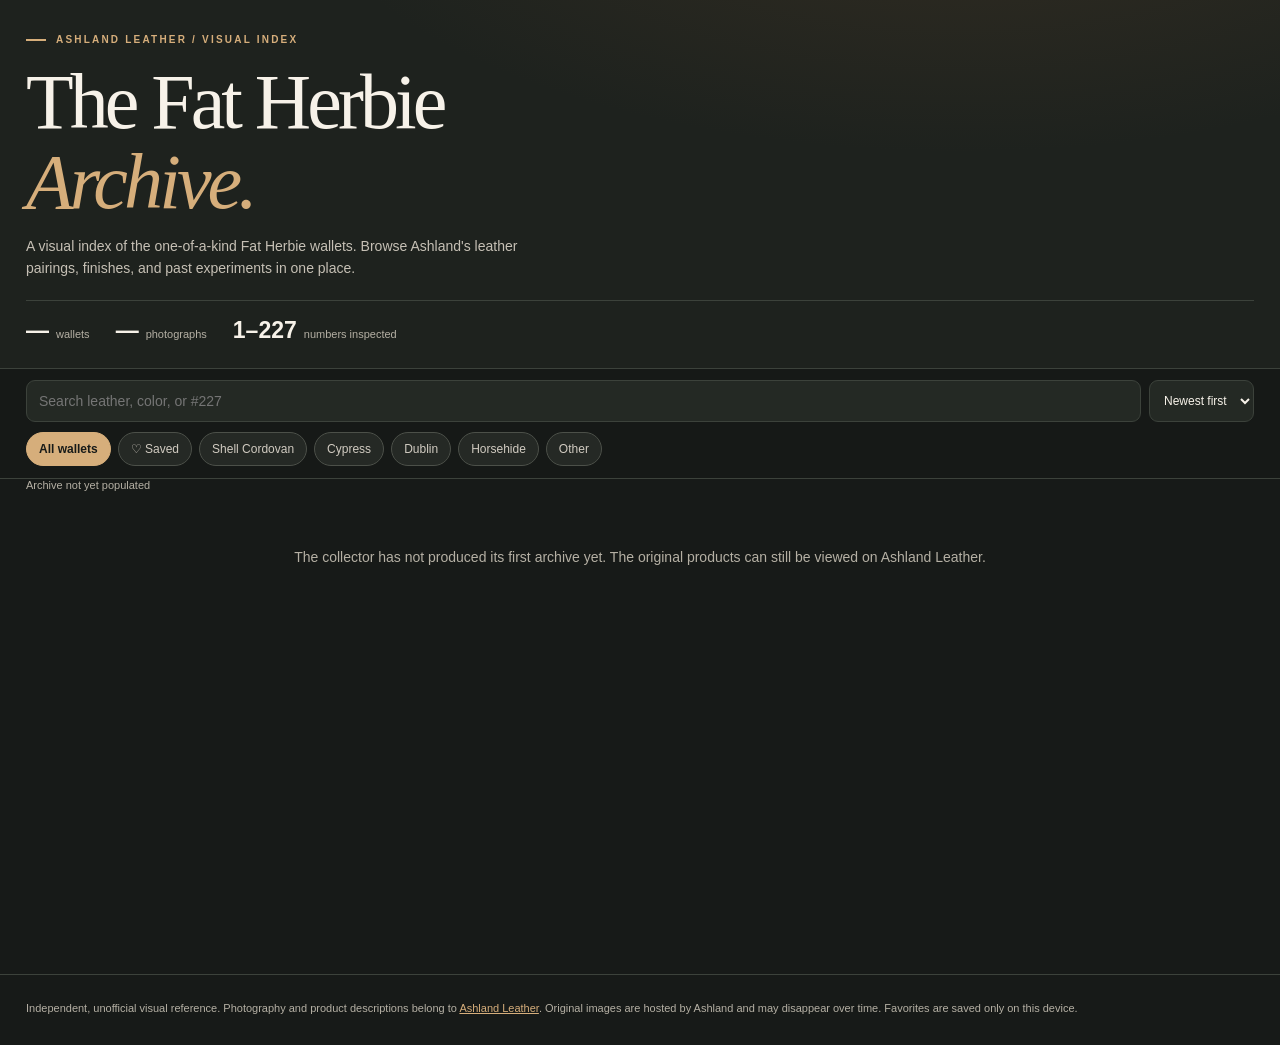
==== ashland-fat-herbie-gallery/index.html @ e9bd2893 "Add responsive Fat Herbie archive gallery with photo viewer and favorites" ====
<!doctype html>
<html lang="en">
<head>
<meta charset="utf-8">
<meta name="viewport" content="width=device-width,initial-scale=1,viewport-fit=cover">
<meta name="theme-color" content="#171a18">
<meta name="apple-mobile-web-app-capable" content="yes">
<title>The Fat Herbie Archive</title>
<style>
:root{color-scheme:dark;--bg:#171a18;--card:#242924;--ink:#f7f2e9;--muted:#b5b0a4;--gold:#d6ae7b;--border:#3c423b}
*{box-sizing:border-box}body{margin:0;background:var(--bg);color:var(--ink);font:14px -apple-system,BlinkMacSystemFont,"Segoe UI",sans-serif;-webkit-font-smoothing:antialiased}button,input,select{font:inherit}button{cursor:pointer}a{color:var(--gold)}.wrap{max-width:1280px;margin:auto;padding:0 16px}
header{padding:calc(env(safe-area-inset-top) + 34px) 0 24px;background:radial-gradient(900px 400px at 75% -40%,#60452b55,transparent 75%),#1e221e;border-bottom:1px solid var(--border)}
.eyebrow{font-size:10px;letter-spacing:.22em;color:var(--gold);font-weight:750}.eyebrow:before{content:"";display:inline-block;width:20px;height:2px;background:var(--gold);vertical-align:middle;margin-right:10px}
h1{font:normal clamp(38px,8vw,78px)/1.02 Georgia,serif;letter-spacing:-.05em;margin:17px 0 14px}h1 em{color:var(--gold);font-weight:normal}
.lead{max-width:530px;color:#c6c0b5;line-height:1.6;margin:0 0 20px}.stats{border-top:1px solid var(--border);padding-top:16px;display:flex;gap:26px;flex-wrap:wrap}.stat b{font-size:23px;font-weight:600;margin-right:7px}.stat span{font-size:11px;color:var(--muted)}
.toolbar{position:sticky;top:0;background:#171a18ed;backdrop-filter:blur(16px);z-index:10;border-bottom:1px solid var(--border);padding:11px 0}
.controls{display:flex;gap:8px}.controls input{min-width:0;flex:1;background:var(--card);border:1px solid var(--border);border-radius:9px;padding:12px;color:var(--ink);outline-color:var(--gold)}.controls select{background:var(--card);color:var(--ink);border:1px solid var(--border);border-radius:9px;padding:10px;max-width:135px;font-size:12px}
.filters{display:flex;gap:7px;overflow-x:auto;padding:10px 0 1px;scrollbar-width:none}.filters::-webkit-scrollbar{display:none}.filter{border:1px solid #4c5049;background:#252925;color:#d1cbc1;border-radius:30px;white-space:nowrap;padding:9px 12px;font-size:12px}.filter.on{background:var(--gold);color:#171a18;border-color:var(--gold);font-weight:700}
main{min-height:55vh;padding-top:17px;padding-bottom:65px}.status{display:flex;justify-content:space-between;gap:12px;color:var(--muted);font-size:11px;margin-bottom:15px}
.grid{display:grid;grid-template-columns:repeat(2,minmax(0,1fr));gap:11px}.tile{background:var(--card);border:1px solid var(--border);border-radius:11px;overflow:hidden;cursor:pointer;min-width:0}.tile:active{transform:scale(.99)}.visual{aspect-ratio:1/1.04;background:#e2dcd0;position:relative}.visual img{width:100%;height:100%;object-fit:cover;display:block}.fallback{width:100%;height:100%;display:grid;place-items:center;color:#817466;font:18px Georgia,serif}.tag{position:absolute;left:8px;top:8px;background:#151915dd;padding:5px 8px;border-radius:5px;font-size:11px;font-weight:700}.save{position:absolute;right:8px;top:8px;border:0;border-radius:50%;width:34px;height:34px;background:#151915dd;color:white;font-size:22px}.save.on{color:#eebaa2}.details{padding:12px}.name{font-weight:650;line-height:1.4;font-size:13px;min-height:37px;display:-webkit-box;-webkit-line-clamp:2;-webkit-box-orient:vertical;overflow:hidden}.meta{display:flex;justify-content:space-between;color:var(--muted);font-size:11px;margin-top:8px}.meta strong{color:#e2c49e}
.center{text-align:center;color:var(--muted);padding:40px 15px;line-height:1.7}.center h2{font:normal 22px Georgia,serif;color:var(--ink)}.more{display:block;margin:25px auto;padding:13px 24px;background:var(--card);border:1px solid var(--border);border-radius:9px;color:var(--ink)}[hidden]{display:none!important}
footer{border-top:1px solid var(--border);color:var(--muted);font-size:11px;line-height:1.6;padding:25px 0 calc(env(safe-area-inset-bottom) + 28px)}
.viewer{position:fixed;inset:0;z-index:40;background:#131613;display:none;flex-direction:column}.viewer.open{display:flex}.vtop{display:flex;align-items:center;gap:13px;padding:calc(env(safe-area-inset-top) + 9px) 15px 11px;border-bottom:1px solid var(--border)}.vtop .identity{flex:1;min-width:0}.vtop strong{display:block;white-space:nowrap;overflow:hidden;text-overflow:ellipsis}.vtop small{display:block;font-size:11px;color:var(--muted);margin-top:4px}.close{width:38px;height:38px;border:1px solid var(--border);background:#333832;color:white;border-radius:50%;font-size:24px}
.stage{flex:1;min-height:0;display:flex;align-items:center;justify-content:center;position:relative;touch-action:pan-y}.stage img{max-width:100%;max-height:100%;object-fit:contain}.arrow{position:absolute;top:50%;transform:translateY(-50%);border:1px solid #7779;background:#161916c9;color:white;font-size:27px;width:38px;height:46px;border-radius:7px}.arrow.left{left:7px}.arrow.right{right:7px}
.vbottom{background:#222622;border-top:1px solid var(--border);padding:9px 13px calc(12px + env(safe-area-inset-bottom))}.thumbs{display:flex;gap:7px;overflow-x:auto;margin-bottom:11px;scrollbar-width:none}.thumbs img{width:54px;height:54px;object-fit:cover;flex:0 0 auto;border:2px solid transparent;border-radius:5px}.thumbs img.on{border-color:var(--gold)}.vfoot{display:flex;justify-content:space-between;align-items:center}.vfoot span{color:var(--muted);font-size:12px}.source{color:#241a12;background:var(--gold);padding:10px 13px;border-radius:7px;text-decoration:none;font-size:12px;font-weight:750}
@media(min-width:600px){.grid{grid-template-columns:repeat(3,minmax(0,1fr));gap:16px}.wrap{padding:0 26px}}@media(min-width:850px){.grid{grid-template-columns:repeat(4,minmax(0,1fr))}}@media(min-width:1100px){.grid{grid-template-columns:repeat(5,minmax(0,1fr))}}
</style>
</head>
<body>
<header><div class="wrap"><div class="eyebrow">ASHLAND LEATHER / VISUAL INDEX</div><h1>The Fat Herbie<br><em>Archive.</em></h1><p class="lead">A visual index of the one-of-a-kind Fat Herbie wallets. Browse Ashland's leather pairings, finishes, and past experiments in one place.</p><div class="stats"><div class="stat"><b id="total">—</b><span>wallets</span></div><div class="stat"><b id="photos">—</b><span>photographs</span></div><div class="stat"><b>1–227</b><span>numbers inspected</span></div></div></div></header>
<div class="toolbar"><div class="wrap"><div class="controls"><input id="q" aria-label="Search" type="search" placeholder="Search leather, color, or #227"><select id="sort" aria-label="Sort"><option value="new">Newest first</option><option value="old">Oldest first</option><option value="low">Price: low</option><option value="high">Price: high</option></select></div><div class="filters" id="filters"><button class="filter on" data-filter="all">All wallets</button><button class="filter" data-filter="saved">♡ Saved</button><button class="filter" data-filter="shell">Shell Cordovan</button><button class="filter" data-filter="cypress">Cypress</button><button class="filter" data-filter="dublin">Dublin</button><button class="filter" data-filter="horsehide">Horsehide</button><button class="filter" data-filter="other">Other</button></div></div></div>
<main class="wrap"><div class="status"><span id="count">Loading archive…</span><span id="updated"></span></div><div class="grid" id="grid"></div><div class="center" id="empty" hidden></div><button id="more" class="more" hidden>Show more wallets</button></main>
<footer><div class="wrap">Independent, unofficial visual reference. Photography and product descriptions belong to <a href="https://ashlandleather.com" target="_blank" rel="noopener">Ashland Leather</a>. Original images are hosted by Ashland and may disappear over time. Favorites are saved only on this device.</div></footer>
<div class="viewer" id="viewer" role="dialog" aria-modal="true" aria-label="Wallet gallery"><div class="vtop"><div class="identity"><strong id="vtitle"></strong><small id="vmeta"></small></div><button class="close" id="close" aria-label="Close">×</button></div><div class="stage" id="stage"><button class="arrow left" id="prev" aria-label="Previous">‹</button><img id="hero" alt="Wallet photograph"><button class="arrow right" id="next" aria-label="Next">›</button></div><div class="vbottom"><div id="thumbs" class="thumbs"></div><div class="vfoot"><span id="page"></span><a class="source" id="source" target="_blank" rel="noopener noreferrer">View at Ashland ↗</a></div></div></div>
<script>
(()=>{
'use strict';
const $=id=>document.getElementById(id);
let all=[],results=[],shown=0,filter='all',current=null,index=0,oldFocus=null;
let saved=new Set();try{saved=new Set(JSON.parse(localStorage.getItem('herbie-favorites')||'[]'))}catch(_){}
const money=x=>x==null?'':'$'+Number(x).toFixed(0);
const makeImg=(src,alt)=>{const img=document.createElement('img');img.src=src;img.alt=alt;img.loading='lazy';img.referrerPolicy='no-referrer';return img};
function card(p){
 const tile=document.createElement('article');tile.className='tile';tile.tabIndex=0;tile.setAttribute('aria-label','#'+p.number+' '+p.name);
 const visual=document.createElement('div');visual.className='visual';
 if(p.images.length){const pic=makeImg(p.images[0],'Wallet #'+p.number);pic.onerror=()=>{pic.replaceWith(Object.assign(document.createElement('div'),{className:'fallback',textContent:'Photo unavailable'}))};visual.append(pic)}
 else visual.append(Object.assign(document.createElement('div'),{className:'fallback',textContent:'No photo'}));
 visual.append(Object.assign(document.createElement('div'),{className:'tag',textContent:'#'+p.number}));
 const save=document.createElement('button');save.className='save'+(saved.has(p.number)?' on':'');save.textContent=saved.has(p.number)?'♥':'♡';save.setAttribute('aria-label','Toggle favorite');save.onclick=e=>{e.stopPropagation();saved.has(p.number)?saved.delete(p.number):saved.add(p.number);try{localStorage.setItem('herbie-favorites',JSON.stringify([...saved]))}catch(_){}if(filter==='saved')render();else{save.classList.toggle('on',saved.has(p.number));save.textContent=saved.has(p.number)?'♥':'♡'}};visual.append(save);
 const details=document.createElement('div');details.className='details';const name=document.createElement('div');name.className='name';name.textContent=p.name;const meta=document.createElement('div');meta.className='meta';const count=document.createElement('span');count.textContent=p.images.length+' photos';const price=document.createElement('strong');price.textContent=money(p.price);meta.append(count,price);details.append(name,meta);tile.append(visual,details);tile.onclick=()=>open(p);tile.onkeydown=e=>{if(e.key==='Enter'){e.preventDefault();open(p)}};return tile;
}
function append(){let frag=document.createDocumentFragment();for(const p of results.slice(shown,shown+40))frag.append(card(p));$('grid').append(frag);shown=Math.min(shown+40,results.length);$('more').hidden=shown>=results.length}
function render(){
 const q=$('q').value.trim().toLowerCase();results=all.filter(p=>{const text=[p.number,'#'+p.number,p.name,p.title,p.description].join(' ').toLowerCase();if(q&&!text.includes(q))return false;if(filter==='saved')return saved.has(p.number);if(filter==='all')return true;const desc=[p.name,p.description].join(' ').toLowerCase();if(filter==='other')return !['shell','cypress','dublin','horsehide'].some(x=>desc.includes(x));return desc.includes(filter)});
 const order=$('sort').value;results.sort((a,b)=>order==='old'?a.number-b.number:order==='low'?(a.price??Infinity)-(b.price??Infinity):order==='high'?(b.price??-1)-(a.price??-1):b.number-a.number);
 $('count').textContent=results.length+' of '+all.length+' wallets';$('grid').replaceChildren();shown=0;$('empty').hidden=results.length>0;if(!results.length)$('empty').textContent='No matching wallets. Try a different number, color or filter.';append()
}
function photo(){const imgs=current.images||[];$('hero').hidden=imgs.length===0;$('prev').hidden=$('next').hidden=imgs.length<2;$('page').textContent=imgs.length?(index+1)+' / '+imgs.length+' photographs':'No photographs available';$('thumbs').replaceChildren();if(!imgs.length)return;$('hero').src=imgs[index];$('hero').alt='Wallet #'+current.number+' photo '+(index+1);imgs.forEach((src,n)=>{let thumb=makeImg(src,'Photo '+(n+1));thumb.className=n===index?'on':'';thumb.onclick=()=>{index=n;photo()};$('thumbs').append(thumb)});$('thumbs').children[index]?.scrollIntoView({block:'nearest',inline:'center'})}
function open(p){current=p;index=0;oldFocus=document.activeElement;$('vtitle').textContent=p.name;$('vmeta').textContent='One-off #'+p.number+(p.price!=null?' · '+money(p.price):'');$('source').href=p.url;$('viewer').classList.add('open');document.body.style.overflow='hidden';photo();$('close').focus()}
function close(){$('viewer').classList.remove('open');document.body.style.overflow='';current=null;oldFocus?.focus?.()}
function move(n){if(!current?.images?.length)return;index=(index+n+current.images.length)%current.images.length;photo()}
$('close').onclick=close;$('prev').onclick=()=>move(-1);$('next').onclick=()=>move(1);$('q').oninput=render;$('sort').onchange=render;$('more').onclick=append;
document.querySelectorAll('[data-filter]').forEach(btn=>btn.onclick=()=>{filter=btn.dataset.filter;document.querySelectorAll('[data-filter]').forEach(b=>b.classList.toggle('on',b===btn));render()});
document.addEventListener('keydown',e=>{if(!current)return;if(e.key==='Escape')close();if(e.key==='ArrowLeft')move(-1);if(e.key==='ArrowRight')move(1)});
let startX=0,startY=0;$('stage').addEventListener('touchstart',e=>{startX=e.touches[0].clientX;startY=e.touches[0].clientY},{passive:true});$('stage').addEventListener('touchend',e=>{if(!e.changedTouches.length)return;const dx=e.changedTouches[0].clientX-startX,dy=e.changedTouches[0].clientY-startY;if(Math.abs(dx)>45&&Math.abs(dx)>Math.abs(dy)*1.5)move(dx<0?1:-1)},{passive:true});
fetch('data.json',{cache:'no-cache'}).then(r=>{if(!r.ok)throw Error('Data not yet generated');return r.json()}).then(data=>{all=(data.products||[]).filter(p=>Number.isInteger(p.number)&&Array.isArray(p.images));$('total').textContent=all.length.toLocaleString();$('photos').textContent=all.reduce((sum,p)=>sum+p.images.length,0).toLocaleString();$('updated').textContent=data.collected_at?'Updated '+new Date(data.collected_at).toLocaleDateString():'';render()}).catch(err=>{$('count').textContent='Archive not yet populated';$('empty').hidden=false;$('empty').textContent='The collector has not produced its first archive yet. The original products can still be viewed on Ashland Leather.';console.error(err)});
})();
</script>
</body>
</html>
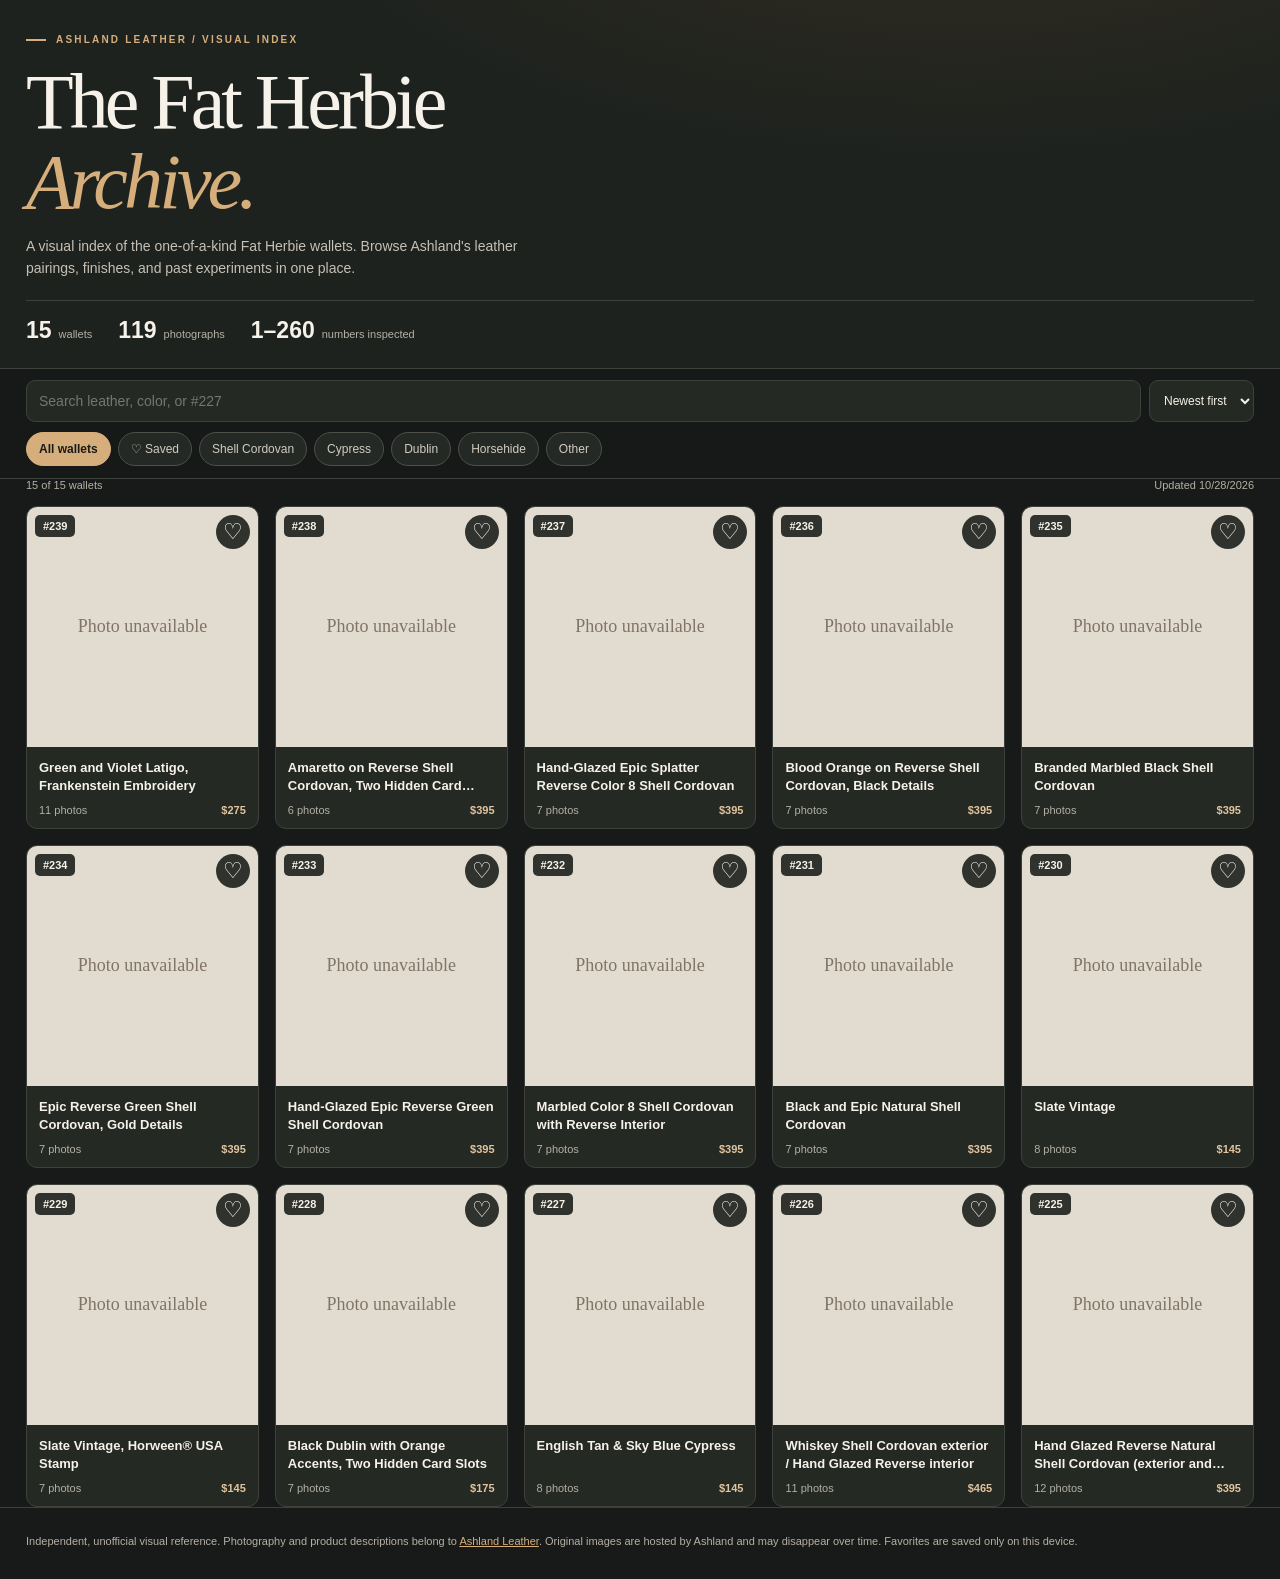
==== commit b73cc2c1: "Make gallery inspected-number range reflect collected data" ====
--- a/ashland-fat-herbie-gallery/index.html
+++ b/ashland-fat-herbie-gallery/index.html
@@ -27,7 +27,7 @@
 </style>
 </head>
 <body>
-<header><div class="wrap"><div class="eyebrow">ASHLAND LEATHER / VISUAL INDEX</div><h1>The Fat Herbie<br><em>Archive.</em></h1><p class="lead">A visual index of the one-of-a-kind Fat Herbie wallets. Browse Ashland's leather pairings, finishes, and past experiments in one place.</p><div class="stats"><div class="stat"><b id="total">—</b><span>wallets</span></div><div class="stat"><b id="photos">—</b><span>photographs</span></div><div class="stat"><b>1–227</b><span>numbers inspected</span></div></div></div></header>
+<header><div class="wrap"><div class="eyebrow">ASHLAND LEATHER / VISUAL INDEX</div><h1>The Fat Herbie<br><em>Archive.</em></h1><p class="lead">A visual index of the one-of-a-kind Fat Herbie wallets. Browse Ashland's leather pairings, finishes, and past experiments in one place.</p><div class="stats"><div class="stat"><b id="total">—</b><span>wallets</span></div><div class="stat"><b id="photos">—</b><span>photographs</span></div><div class="stat"><b id="scan-range">1–260</b><span>numbers inspected</span></div></div></div></header>
 <div class="toolbar"><div class="wrap"><div class="controls"><input id="q" aria-label="Search" type="search" placeholder="Search leather, color, or #227"><select id="sort" aria-label="Sort"><option value="new">Newest first</option><option value="old">Oldest first</option><option value="low">Price: low</option><option value="high">Price: high</option></select></div><div class="filters" id="filters"><button class="filter on" data-filter="all">All wallets</button><button class="filter" data-filter="saved">♡ Saved</button><button class="filter" data-filter="shell">Shell Cordovan</button><button class="filter" data-filter="cypress">Cypress</button><button class="filter" data-filter="dublin">Dublin</button><button class="filter" data-filter="horsehide">Horsehide</button><button class="filter" data-filter="other">Other</button></div></div></div>
 <main class="wrap"><div class="status"><span id="count">Loading archive…</span><span id="updated"></span></div><div class="grid" id="grid"></div><div class="center" id="empty" hidden></div><button id="more" class="more" hidden>Show more wallets</button></main>
 <footer><div class="wrap">Independent, unofficial visual reference. Photography and product descriptions belong to <a href="https://ashlandleather.com" target="_blank" rel="noopener">Ashland Leather</a>. Original images are hosted by Ashland and may disappear over time. Favorites are saved only on this device.</div></footer>
@@ -63,7 +63,7 @@
 document.querySelectorAll('[data-filter]').forEach(btn=>btn.onclick=()=>{filter=btn.dataset.filter;document.querySelectorAll('[data-filter]').forEach(b=>b.classList.toggle('on',b===btn));render()});
 document.addEventListener('keydown',e=>{if(!current)return;if(e.key==='Escape')close();if(e.key==='ArrowLeft')move(-1);if(e.key==='ArrowRight')move(1)});
 let startX=0,startY=0;$('stage').addEventListener('touchstart',e=>{startX=e.touches[0].clientX;startY=e.touches[0].clientY},{passive:true});$('stage').addEventListener('touchend',e=>{if(!e.changedTouches.length)return;const dx=e.changedTouches[0].clientX-startX,dy=e.changedTouches[0].clientY-startY;if(Math.abs(dx)>45&&Math.abs(dx)>Math.abs(dy)*1.5)move(dx<0?1:-1)},{passive:true});
-fetch('data.json',{cache:'no-cache'}).then(r=>{if(!r.ok)throw Error('Data not yet generated');return r.json()}).then(data=>{all=(data.products||[]).filter(p=>Number.isInteger(p.number)&&Array.isArray(p.images));$('total').textContent=all.length.toLocaleString();$('photos').textContent=all.reduce((sum,p)=>sum+p.images.length,0).toLocaleString();$('updated').textContent=data.collected_at?'Updated '+new Date(data.collected_at).toLocaleDateString():'';render()}).catch(err=>{$('count').textContent='Archive not yet populated';$('empty').hidden=false;$('empty').textContent='The collector has not produced its first archive yet. The original products can still be viewed on Ashland Leather.';console.error(err)});
+fetch('data.json',{cache:'no-cache'}).then(r=>{if(!r.ok)throw Error('Data not yet generated');return r.json()}).then(data=>{all=(data.products||[]).filter(p=>Number.isInteger(p.number)&&Array.isArray(p.images));$('scan-range').textContent='1–'+(data.max_checked||260);$('total').textContent=all.length.toLocaleString();$('photos').textContent=all.reduce((sum,p)=>sum+p.images.length,0).toLocaleString();$('updated').textContent=data.collected_at?'Updated '+new Date(data.collected_at).toLocaleDateString():'';render()}).catch(err=>{$('count').textContent='Archive not yet populated';$('empty').hidden=false;$('empty').textContent='The collector has not produced its first archive yet. The original products can still be viewed on Ashland Leather.';console.error(err)});
 })();
 </script>
 </body>
